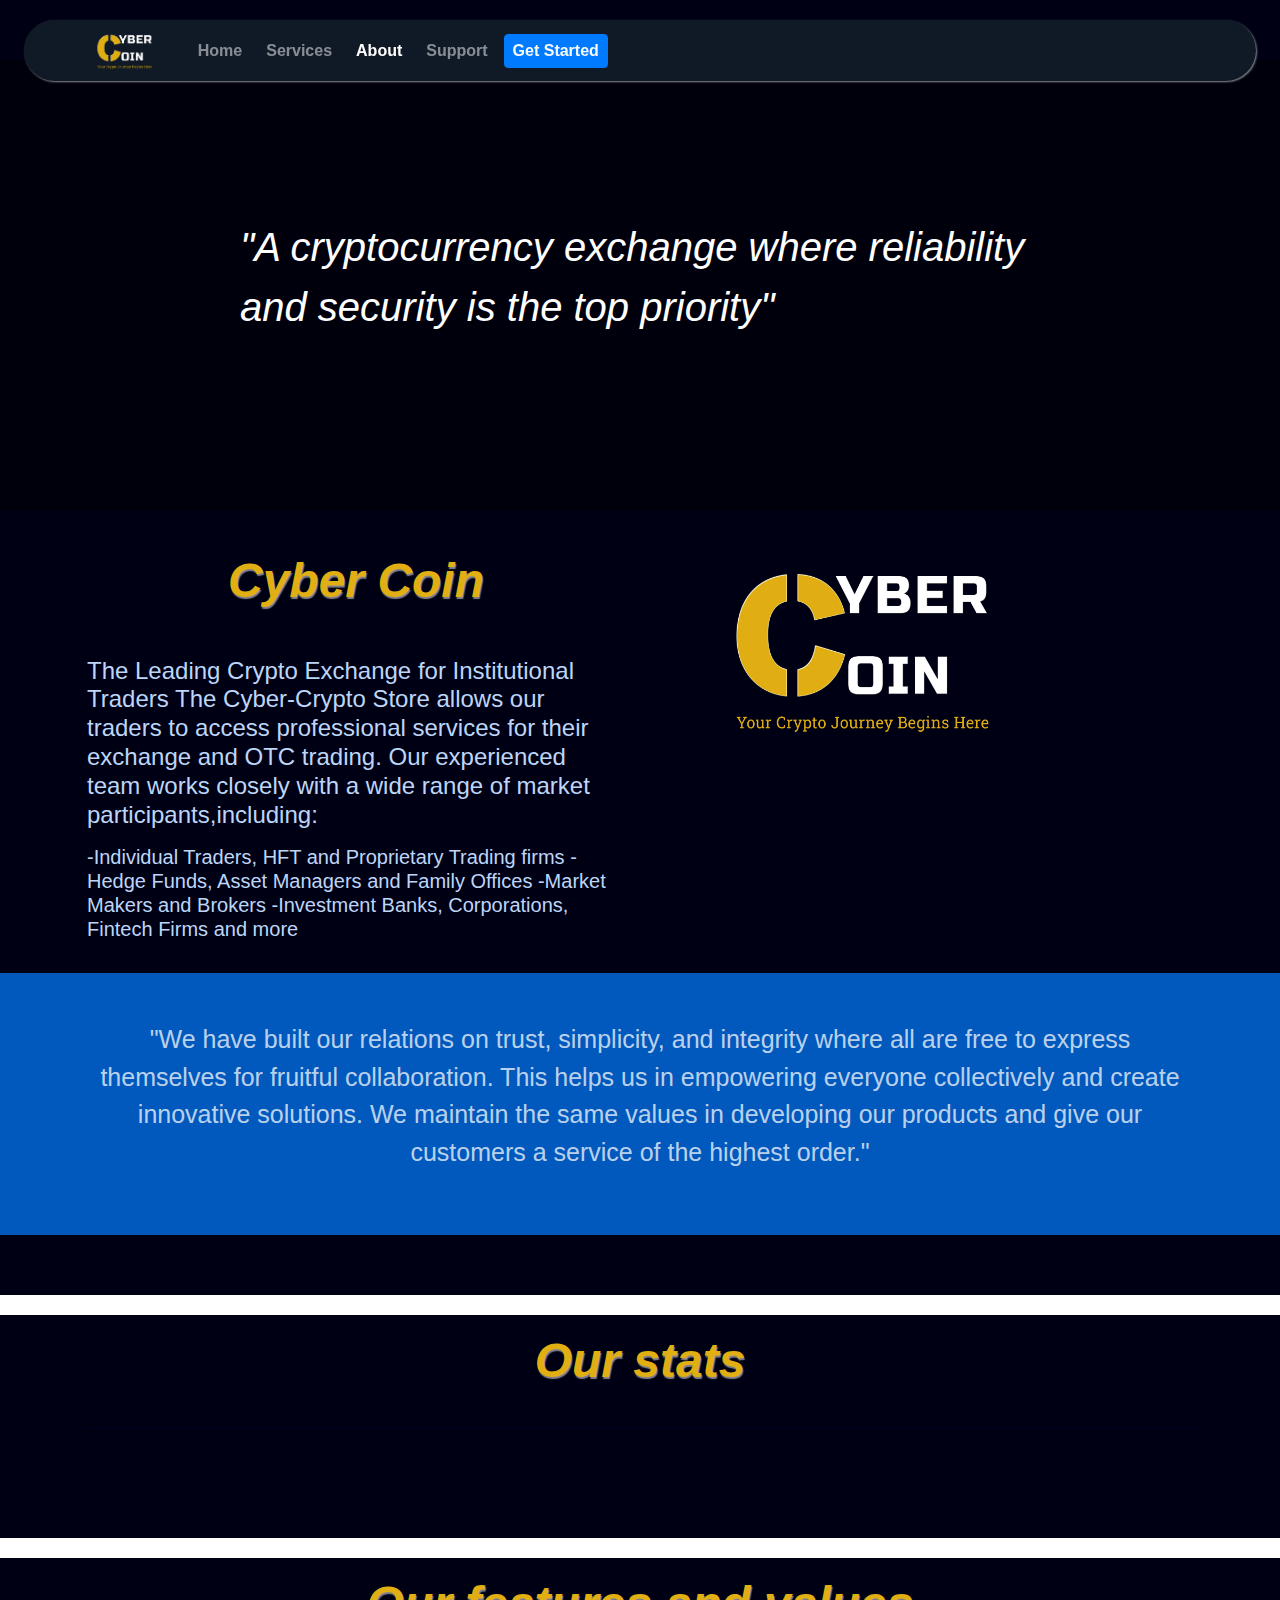
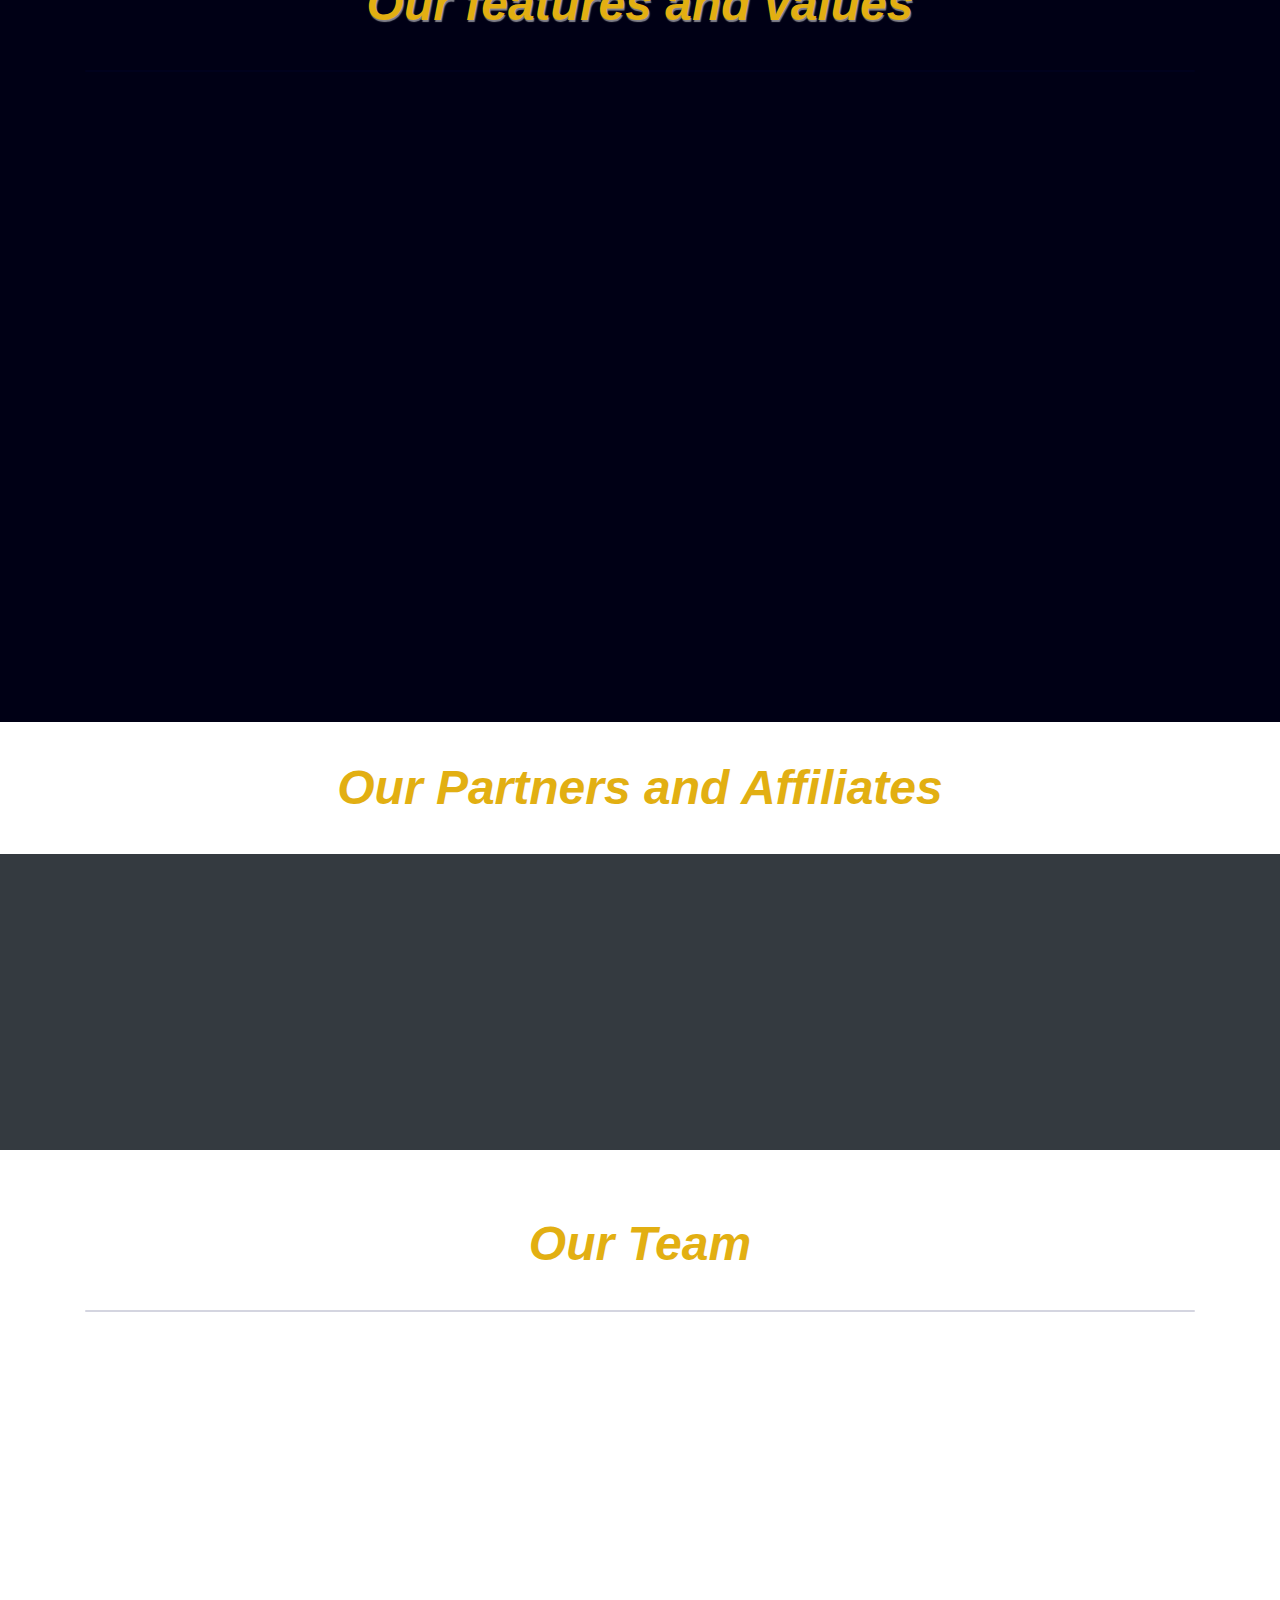
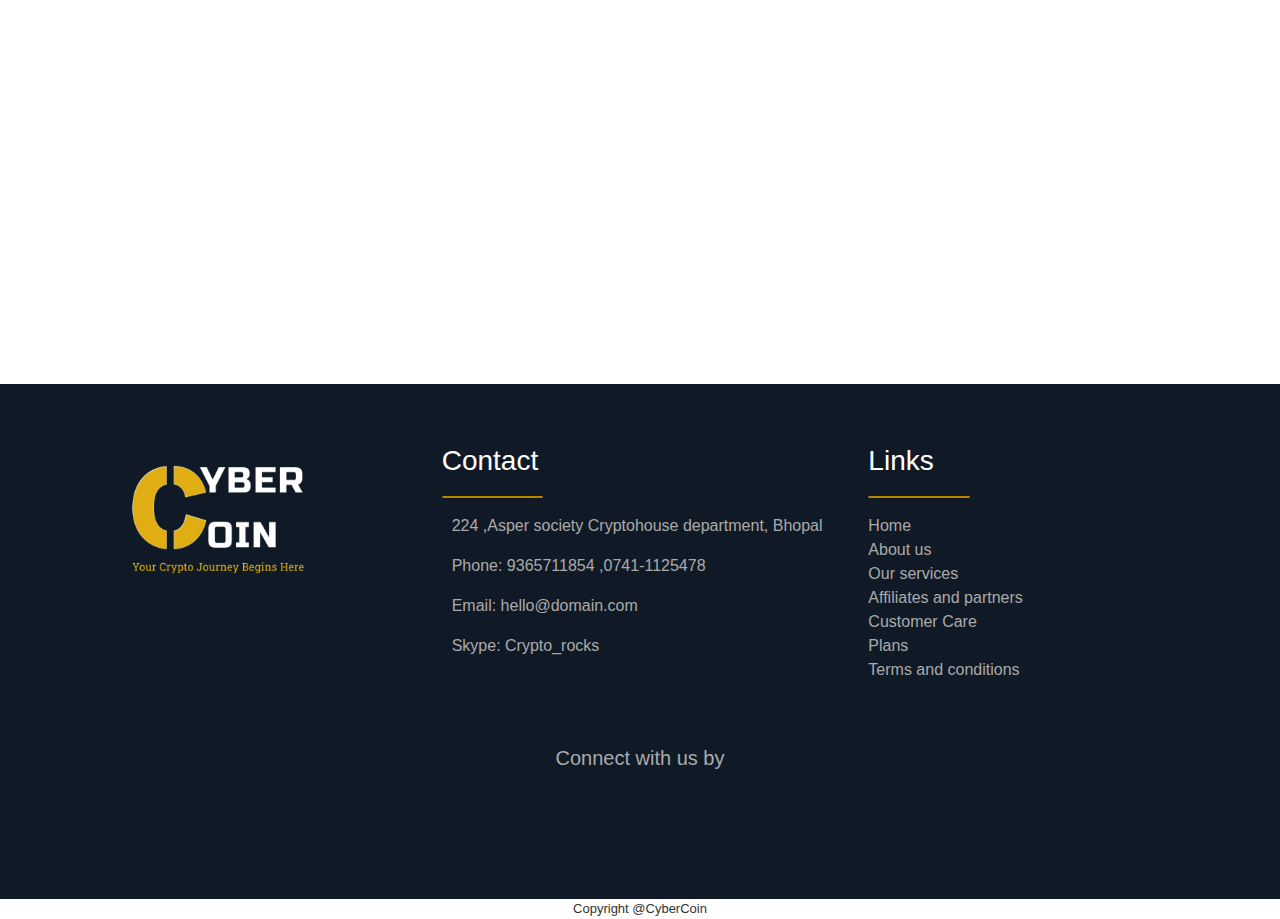
==== about.html @ 9f2b74e9 "commit" ====
<!DOCTYPE html>
<html lang="en">

<head>
  <!-- Required meta tags -->
  <meta charset="utf-8">
  <meta name="viewport" content="width=device-width, initial-scale=1">
  <meta content="" name="description">
  <meta content="" name="keywords">

  <title>Cyber Crypto Store</title>

  <!-- Bootstrap CSS -->
  <link href="https://cdn.jsdelivr.net/npm/bootstrap@5.1.0/dist/css/bootstrap.min.css" rel="stylesheet"
    integrity="sha384-KyZXEAg3QhqLMpG8r+8fhAXLRk2vvoC2f3B09zVXn8CA5QIVfZOJ3BCsw2P0p/We" crossorigin="anonymous">
  <link rel="stylesheet" href="https://maxcdn.bootstrapcdn.com/bootstrap/4.5.2/css/bootstrap.min.css">

  <!-- Bootstrap Icons -->
  <link rel="stylesheet" href="https://cdn.jsdelivr.net/npm/bootstrap-icons@1.5.0/font/bootstrap-icons.css">

  <!-- Fontawesome -->
  <link rel="stylesheet" href="https://cdnjs.cloudflare.com/ajax/libs/font-awesome/5.15.1/css/all.min.css"
    integrity="sha512-+4zCK9k+qNFUR5X+cKL9EIR+ZOhtIloNl9GIKS57V1MyNsYpYcUrUeQc9vNfzsWfV28IaLL3i96P9sdNyeRssA=="
    crossorigin="anonymous" />

  <!-- Favicons -->
  <link href="assets/img/favicon final.png" rel="icon">
  <link href="assets/img/apple-touch-icon final.png" rel="apple-touch-icon">

  <!-- Google Fonts -->

  <!-- Vendor CSS Files -->
  <link href="assets/vendor/aos/aos.css" rel="stylesheet">

  <!-- Custom Style Sheet -->
  <link rel="stylesheet" href="assets/css/About.css">

  <!-- footer style -->
  <link rel="stylesheet" href="assets/css/footer.css" />

  <link rel="stylesheet" href="https://cdnjs.cloudflare.com/ajax/libs/OwlCarousel2/2.3.4/assets/owl.carousel.min.css"
    integrity="sha512-tS3S5qG0BlhnQROyJXvNjeEM4UpMXHrQfTGmbQ1gKmelCxlSEBUaxhRBj/EFTzpbP4RVSrpEikbmdJobCvhE3g=="
    crossorigin="anonymous" referrerpolicy="no-referrer" />
  <link rel="stylesheet"
    href="https://cdnjs.cloudflare.com/ajax/libs/OwlCarousel2/2.3.4/assets/owl.theme.default.min.css"
    integrity="sha512-sMXtMNL1zRzolHYKEujM2AqCLUR9F2C4/05cdbxjjLSRvMQIciEPCQZo++nk7go3BtSuK9kfa/s+a4f4i5pLkw=="
    crossorigin="anonymous" referrerpolicy="no-referrer" />

  <!-- <link href="https://unpkg.com/aos@2.3.1/dist/aos.css" rel="stylesheet"> -->

  <script src="https://ajax.googleapis.com/ajax/libs/jquery/3.5.1/jquery.min.js"></script>
  <script src="https://cdnjs.cloudflare.com/ajax/libs/popper.js/1.16.0/umd/popper.min.js"></script>
  <script src="https://maxcdn.bootstrapcdn.com/bootstrap/4.5.2/js/bootstrap.min.js"></script>
  <title>About</title>
</head>

<body>

  <!-- ======= Header ======= -->
  <header id="header" class="header fixed-top px-4">
    <!-- <div class="container-fluid container-md align-items-center justify-content-between"> -->
    <nav class="navbar navbar-expand-lg px-5 navbar-dark">
      <a class="navbar-brand flex p-2" href="#"><img src="assets/img/logo/logo white2.png" height="45px" /></a>
      <button class="navbar-toggler border-0" type="button" data-bs-toggle="collapse"
        data-bs-target="#navbarSupportedContent" aria-controls="navbarSupportedContent" aria-expanded="false"
        aria-label="Toggle navigation">
        <span class="navbar-toggler-icon"></span>
      </button>
      <div class="collapse navbar-collapse" id="navbarSupportedContent">
        <ul class="navbar-nav ms-auto mb-3 mb-lg-0">
          <li class="nav-item">
            <a class="nav-link" href="index.html">Home</a>
          </li>
          <li class="nav-item">
            <a class="nav-link" href="Services.html">Services</a>
          </li>
          <li class="nav-item">
            <a class="nav-link active" aria-current="page" href="about.html">About</a>
          </li>
          <li class="nav-item">
            <a class="nav-link" href="Support.html">Support</a>
          </li>
          <li class="nav-item">
            <a class="nav-link btn btn-primary px-2 py-1 text-light" href="Reg.html">Get Started</a>
          </li>
          <!-- <li class="nav-item dropdown">
                        <a class="nav-link dropdown-toggle" href="#" id="navbarDropdown" role="button"
                            data-bs-toggle="dropdown" aria-expanded="false">
                            Dropdown
                        </a>
                        <ul class="dropdown-menu" aria-labelledby="navbarDropdown">
                            <li><a class="dropdown-item" href="#">Action</a></li>
                            <li><a class="dropdown-item" href="#">Another action</a></li>
                            <li>
                                <hr class="dropdown-divider">
                            </li>
                            <li><a class="dropdown-item" href="#">Something else here</a></li>
                        </ul>
                    </li>
                    <li class="nav-item">
                        <a class="nav-link disabled" href="#" tabindex="-1" aria-disabled="true">Disabled</a>
                    </li> -->
        </ul>
      </div>
    </nav><!-- .navbar -->
    </div>
  </header>
  <!-- End Header -->

  <!-- Company description -->
  <section class="des">

    <div class="hero">
      <div class="texthero">
        <p><i>"A cryptocurrency exchange where reliability and security is the top priority"</i></p>
      </div>
    </div>

    <div class="container py-3 px-3">
      <div class="row">
        <div class="col-md-6 col-12 py-2 pl-3 align-items-center">
          <h1 class="text-center heading mt-2">Cyber Coin</h1>
          <hr>
          <div class="descrip1">
            <p class="h4 font-weight-normal mb-3">
              The Leading Crypto Exchange for Institutional Traders
              The Cyber-Crypto Store allows our traders to access professional services for their exchange and
              OTC trading. Our experienced team works closely with a wide range of market
              participants,including:
            </p>
            <p class="h5 font-weight-normal">-Individual Traders, HFT and Proprietary Trading firms
              -Hedge Funds, Asset Managers and Family Offices
              -Market Makers and Brokers
              -Investment Banks, Corporations, Fintech Firms and more
            </p>
          </div>
        </div>
        <div class="col-md-6 col-12 pt-3">
          <div class="img1 my-auto">
            <img src="assets/img/logo/logo white2.png" alt="">
          </div>
        </div>
      </div>
    </div>
    <div class="descript2 text-center py-5 px-5">
      <div class="container">
        <p>"We have built our relations on trust, simplicity, and integrity where all are free to express themselves for
          fruitful collaboration. This helps us in empowering everyone collectively and create innovative solutions. We
          maintain the same values in developing our products and give our customers a service of the highest order."
        </p>
      </div>
    </div>
  </section>

  <!-- Stats -->
  <div class="stats">
    <div class="container">
      <div class="heading">
        Our stats
      </div>
      <hr class="line">
      <div class="row" data-aos="fade-up">
        <div class="col-md-4 col-12 mb-4">
          <div class="stat text-center">
            <i class="fas fa-users my-3"></i>
            <h4>Our Users</h4>
            <h5>9,34,997</h5>
          </div>
        </div>

        <div class="col-md-4 col-12 mb-4">
          <div class="stat text-center">
            <i class="fas fa-coins my-3"></i>
            <h4>Average volume traded per day</h4>
            <h5>52.5 Billion dollars</h5>
          </div>
        </div>

        <div class="col-md-4 col-12 mb-4">
          <div class="stat text-center">
            <i class="fas fa-money-check-alt my-3"></i>
            <h4>Traded Assets</h4>
            <h5>79.4 Billion Dollors</h5>
          </div>
        </div>
      </div>
    </div>
  </div>

  <!-- featurs and qualities -->
  <div class="features">
    <div class="container">
      <div class="heading">Our features and values</div>
      <hr class="line">
      <div class="row">
        <div class="col-lg-6 col-12 px-2">
          <div class="card first py-3 my-5 mx-4" data-aos="fade-right">
            <div class="card-body">
              <h5 class="card-text">Customer care with 24/7 routine</h5>
              <p class="card-text">A full panel of experts to connect us with you anytime
                anywhere. Call our Customer service and solve your queries.
              </p>
              <div class="ser-icon">
                <img src="./assets/img/target.png" alt="">
              </div>
            </div>
          </div>

          <div class="card sec py-3 my-3 mx-4" data-aos="fade-right">
            <div class="card-body">
              <h5 class="card-text">Very simple and highly efficient interface</h5>
              <p class="card-text">A proper user interface to let you easily
                go through our services and get maximum benefits.
              </p>
              <div class="ser-icon">
                <img src="./assets/img/programmer.png" alt="">
              </div>
            </div>
          </div>



        </div>
        <div class="col-lg-6 col-12 px-2">
          <div class="card third py-3 my-5 mx-4" data-aos="fade-left">
            <div class="card-body">
              <h5 class="card-text">Customizable portfolio</h5>
              <p class="card-text">Create your own portfolio and customize the way you want.
                Always keep your priorities straight.
              </p>
              <div class="ser-icon">
                <img src="./assets/img/portfolio.png" alt="">
              </div>
            </div>


          </div>
          <div class="card fourth py-3 my-5 mx-4" data-aos="fade-left">
            <div class="card-body">
              <h5 class="card-text">High security</h5>
              <p class="card-text">We provide better security to let you do all your transactions
                without any worries.
              </p>
              <div class="ser-icon">
                <img src="./assets/img/security.png" alt="">
              </div>
            </div>
          </div>

        </div>
      </div>
    </div>
  </div>

  <!-- partnered companies and Affiliates -->

  <!-- <div class="aff1">
    <div class="heading">
      <div class="container">
        Our Partners and Affiliates
      </div>
    </div>
    <div class="partner text-center bg-dark py-5 mb-5">
      <div class="container">
        <marquee width="100%" direction="right" scrollamount="12">
          <div class="row">
            <div class="col-md-4 col-12">
              <img src="assets/img/companylogo/bitmex_logo.svg" alt=""><br>
              <img src="assets/img/companylogo/okex-logo.svg" alt="">
            </div>
            <div class="col-md-4 col-12">
              <img src="assets/img/companylogo/coinbase-logo.svg" alt=""><br>
              <img src="assets/img/companylogo/Binance_Logo.svg" alt="">
            </div>
            <div class="col-md-4 col-12">
              <img src="assets/img/companylogo/Bain-capital-logo.svg" alt=""><br>
              <img src="assets/img/companylogo/Asset-15-1.svg" alt="">
            </div>
  
          </div>
        </marquee>
      </div>
    </div>
  </div> -->


  <div class="aff2">
    <div class="heading">
      <div class="container">
        Our Partners and Affiliates
      </div>
    </div>
    <div class="partner text-center bg-dark py-5 mb-5">
      <div class="container">
        <div class="row">
          <div class="col-md-4 col-12" data-aos="fade-right">
            <img src="assets/img/companylogo/bitmex_logo.svg" alt=""><br>
            <img src="assets/img/companylogo/okex-logo.svg" alt="">
          </div>
          <div class="col-md-4 col-12" data-aos="fade-up">
            <img src="assets/img/companylogo/coinbase-logo.svg" alt=""><br>
            <img src="assets/img/companylogo/Binance_Logo.svg" alt="">
          </div>
          <div class="col-md-4 col-12" data-aos="fade-down">
            <img src="assets/img/companylogo/Bain-capital-logo.svg" alt=""><br>
            <img src="assets/img/companylogo/Asset-15-1.svg" alt="">
          </div>

        </div>
      </div>
    </div>
  </div>


  <!-- company executives and our team -->
  <div class="team">
    <div class="container">
      <div class="heading">Our Team</div>
      <hr class="line">
      <div class="flex my-3">
        <div class="team-mem my-3 mx-4 " data-aos="fade-right">
          <div class="img-div">
            <img class="card-img-top" src="./assets/img/team/saurabh.jpg" alt="Card image cap">
          </div>
          <div class="about-mem text-center mt-3">
            <h5>Saurabh Sikarwar</h5>
            <p>Web Developer</p>
          </div>
        </div>
        <div class="team-mem my-3 mx-4 " data-aos="fade-right">
          <div class="img-div">
            <img class="card-img-top" src="./assets/img/team/Jay.jpg" alt="Card image cap">
          </div>
          <div class="about-mem text-center mt-3">
            <h5>Jay Sanduke</h5>
            <p>Web Developer</p>
          </div>
        </div>
        <div class="team-mem my-3 mx-4 " data-aos="fade-right">
          <div class="img-div">
            <img class="card-img-top" src="./assets/img/team/sanskriti.jpg" alt="Card image cap">
          </div>
          <div class="about-mem text-center mt-3">
            <h5>Sanskriti Gupta</h5>
            <p>Web Developer</p>
          </div>
        </div>
        <div class="team-mem my-3 mx-4 " data-aos="fade-right">
          <div class="img-div">
            <img class="card-img-top" src="./assets/img/team/Harsh.jpg" alt="Card image cap">
          </div>
          <div class="about-mem text-center mt-3">
            <h5>Harsh Gupta</h5>
            <p>Web Developer</p>
          </div>
        </div>
        <div class="team-mem my-3 mx-4 " data-aos="fade-right">
          <div class="img-div">
            <img class="card-img-top" src="./assets/img/team/piyush.jpg" alt="Card image cap">
          </div>
          <div class="about-mem text-center mt-3">
            <h5>Piyush Tiwari</h5>
            <p>Web Developer</p>
          </div>
        </div>
        <div class="team-mem my-3 mx-4 " data-aos="fade-right">
          <div class="img-div">
            <img class="card-img-top" src="./assets/img/team/Abhi.jpg" alt="Card image cap">
          </div>
          <div class="about-mem text-center mt-3">
            <h5>Abhishek</h5>
            <p>Graphic Developer</p>
          </div>
        </div>
        <div class="team-mem my-3 mx-4 " data-aos="fade-right">
          <div class="img-div">
            <img class="card-img-top" src="./assets/img/team/shreyas.jpg" alt="Card image cap">
          </div>
          <div class="about-mem text-center mt-3">
            <h5>Shreyash Rawat</h5>
            <p>Graphic Developer</p>
          </div>
        </div>
        <div class="team-mem my-3 mx-4 " data-aos="fade-right">
          <div class="img-div">
            <img class="card-img-top" src="./assets/img/team/adhish.jpg" alt="Card image cap">
          </div>
          <div class="about-mem text-center mt-3">
            <h5>Adhish Raj</h5>
            <p>Graphic Developer</p>
          </div>
        </div>

      </div>
    </div>
  </div>
  </div>




  <!-- Footer -->
  <footer>
    <div class="footer-top">
      <div class="container-fluid">
        <div class="row ">
          <div class="col-md-4 col-8 text-center mx-auto logodiv">
            <img class="logo-footer" src="assets/img/logo/logo white2.png">
          </div>
          <div class="col-md-4 col-8 footer-contact">
            <h3>Contact</h3>
            <hr class="line">
            <p><i class="fas fa-map-marker-alt"></i><br class="break"> 224 ,Asper society Cryptohouse
              department, Bhopal </p>
            <p><i class="fas fa-phone"></i><br class="break"> Phone: 9365711854 ,0741-1125478</p>
            <p><i class="fas fa-envelope"></i><br class="break"> Email: <a
                href="CryptoCoin@domain.com">hello@domain.com</a>
            </p>
            <p><i class="fab fa-skype"></i><br class="break"> Skype: Crypto_rocks</p>
          </div>

          <div class="col-md-4 col-8 footer-links">
            <h3>Links</h3>
            <hr class="line">
            <ul>
              <li><a href="index.html">Home</a></li>
              <li><a href="about.html">About us</a></li>
              <li><a href="Services.html">Our services</a></li>
              <li><a href="#">Affiliates and partners</a></li>
              <li><a href="Support.html">Customer Care</a></li>
              <li><a href="Reg.html">Plans</a></li>

              <li><a href="#">Terms and conditions</a></li>
          </div>
        </div>
      </div>


      <!-- <div class="col-md-4 footer-links">
                    <div class="row">
                        <div class="col">
                            <h3>Links</h3>
                        </div>
                    </div>
                    <div class="row">
                        <div class="col-md-6">
                            <ul>
                                <li><a href="#">Home</a></li>
                                <li><a href="#">About us</a></li>
                                <li><a href="#">Our services</a></li>
                                <li><a href="#">Customer Care</a></li>
                            </ul>
                            <p></p>
                            <p></p>
                            <p></p>
                            <p></p> 
                        </div>
                        <div class="col-md-6">
                            <ul>
                                <li><a href="#">Plans</a></li>
                                <li><a href="#">Affiliates and partners</a></li>
                                <li><a href="#">Terms and conditions</a></li>
                                
                        </div>
                    </div> 
                </div> 

            </div> -->

      <div class="contactby text-center mt-5">
        <h5>Connect with us by </h5>
        <div class="footer-social mt-4">
          <a href="#"><i class="fab fa-facebook-f"></i></a>
          <a href="#"><i class="fab fa-twitter"></i></a>
          <a href="#"><i class="fab fa-google-plus-g"></i></a>
          <a href="#"><i class="fab fa-instagram"></i></a>
          <a href="#"><i class="fab fa-pinterest"></i></a>
        </div>
      </div>
    </div>
    <div class="footer-bottom">
      <div class="text-center copyright">
        <h6>Copyright @CyberCoin</h6>
      </div>
    </div>
    </div>
  </footer><!-- End Footer -->

</body>

</html>
<!-- end of footer  -->

<!-- <a href="#" class="back-to-top d-flex align-items-center justify-content-center"><i
            class="bi bi-arrow-up-short"></i></a> -->

<!-- Optional JavaScript; choose one of the two! -->

<!-- Option 1: Bootstrap Bundle with Popper -->
<script src="https://cdn.jsdelivr.net/npm/bootstrap@5.1.0/dist/js/bootstrap.bundle.min.js"
  integrity="sha384-U1DAWAznBHeqEIlVSCgzq+c9gqGAJn5c/t99JyeKa9xxaYpSvHU5awsuZVVFIhvj" crossorigin="anonymous"></script>

<!-- Option 2: Separate Popper and Bootstrap JS -->
<!--
    <script src="https://cdn.jsdelivr.net/npm/@popperjs/core@2.9.3/dist/umd/popper.min.js" integrity="sha384-eMNCOe7tC1doHpGoWe/6oMVemdAVTMs2xqW4mwXrXsW0L84Iytr2wi5v2QjrP/xp" crossorigin="anonymous"></script>
    <script src="https://cdn.jsdelivr.net/npm/bootstrap@5.1.0/dist/js/bootstrap.min.js" integrity="sha384-cn7l7gDp0eyniUwwAZgrzD06kc/tftFf19TOAs2zVinnD/C7E91j9yyk5//jjpt/" crossorigin="anonymous"></script>
    -->

<a href="#" class="back-to-top d-flex align-items-center justify-content-center"><i
    class="bi bi-arrow-up-short"></i></a>

<!-- Vendor JS Files -->
<script src="assets/vendor/aos/aos.js"></script>

<!-- Template Main JS File -->
<script src="assets/js/main.js"></script>

<script>
  AOS.init();
</script>
</body>

</html>
---- assets/css/About.css ----
*{
    box-sizing: border-box;
    padding: 0;
    margin: 0;
}
.heading{
    font-size: 3rem;
    color: #e2af12;
    text-shadow:  1px 2px 1px rgba(255, 255, 255, 0.51);
    font-weight: 700;
    padding: 10px 0;
    text-align: center;
    margin: 20px 0;
    font-style: italic;
}
.flex{
    display: flex;
}
hr.line{
    border-top: solid 2px rgba(0, 7, 70, 0.168);
    border-radius: 2px;
}

.des {background-color: #000015;}

.descrip1 {
  color: #bdd6f7;
}

/*--------------------------------------------------------------
# General
--------------------------------------------------------------*/
:root {
    scroll-behavior: smooth;
  }
  
  body {
    font-family: "Open Sans", sans-serif;
    color: #444444;
  }
  
  a {
    color: #4154f1;
    text-decoration: none;
  }
  
  a:hover {
    color: #717ff5;
    text-decoration: none;
  }
  
  h1, h2, h3, h4, h5, h6 {
    font-family: "Nunito", sans-serif;
  }
  
  /*--------------------------------------------------------------
  # Sections
  --------------------------------------------------------------*/
  section {
    padding: 60px 0;
    overflow: hidden;
  }
  
  .section-header {
    text-align: center;
    padding-bottom: 40px;
    font-size: 14px;
    font-weight: 700;
    color: #e2af12;
    text-transform: uppercase;
  }
  
  .section-header h2 {
    font-size: 13px;
    letter-spacing: 1px;
    font-weight: 700;
    margin: 0;
    color: #e2af12;
    text-transform: uppercase;
  }
  
  .section-header p {
    margin: 10px 0 0 0;
    padding: 0;
    font-size: 38px;
    line-height: 42px;
    font-weight: 700;
    color: #012970;
  }
  
  @media (max-width: 768px) {
    .section-header p {
      font-size: 28px;
      line-height: 32px;
    }
  }
  
  /*--------------------------------------------------------------
  # Back to top button
  --------------------------------------------------------------*/
  .back-to-top {
      position: fixed;
      visibility: hidden;
      opacity: 0;
      right: 15px;
      bottom: 15px;
      z-index: 99999;
      background: #e2af12;
      width: 40px;
      height: 40px;
      border-radius: 4px;
      transition: all 0.4s;
    }
    
    .back-to-top i {
      font-size: 24px;
      color: #fff;
      line-height: 0;
    }
    
    .back-to-top:hover {
      background: #0f1025;
      color: #fff;
      box-shadow: 1px 1px 2px rgba(255, 255, 255, 0.74) ;
    }
    
    .back-to-top.active {
      visibility: visible;
      opacity: 1;
    }
    
    /*--------------------------------------------------------------
    # Disable aos animation delay on mobile devices
    --------------------------------------------------------------*/
    @media screen and (max-width: 768px) {
      [data-aos-delay] {
        transition-delay: 0 !important;
      }
    }
    
    /*--------------------------------------------------------------
    # Header
    --------------------------------------------------------------*/
    .header {
      transition: all 0.5s;
      z-index: 997;
      padding: 20px 0;
    }
    
    .header.header-scrolled {
      padding: 15px 0;
      /* box-shadow: 0px 2px 20px rgba(1, 41, 112, 0.1); */
    }
    
    .header .logo {
      line-height: 0;
    }
    
    .header .logo img {
      max-height: 40px;
      margin-right: 6px;
    }
    
    .header .logo span {
      font-size: 30px;
      font-weight: 700;
      letter-spacing: 1px;
      color: #012970;
      font-family: "Nunito", sans-serif;
      margin-top: 3px;
    }
    
    /* --------------------------------------------------------------
    # Navigation Menu
    --------------------------------------------------------------*/
    /**
    * Desktop Navigation 
    */
    .navbar {
      border-radius: 40px;
      box-shadow: 1px 1px 2px rgba(255, 255, 255, 0.534) ;
    }
    .navbar {
      padding: 0;
      background-color: rgb(16, 26, 39);
    }
    
    .navbar ul {
      margin: 0 0 0 0;
      padding: 0;
      display: flex;
      list-style: none;
      align-items: center;
    }
  
    .navbar ul li {
      margin: 0 8px 0 0;
      padding: 0;
    }
    
    .navbar li {
      position: relative;
    }
    
    .navbar a, .navbar a:focus {
      display: flex;
      align-items: center;
      justify-content: space-between;
      padding: 10px 0 10px 30px;
      font-family: "Nunito", sans-serif;
      font-size: 16px;
      font-weight: 700;
      color: #013289;
      white-space: nowrap;
      transition: 0.3s;
    }
    
    .navbar a i, .navbar a:focus i {
      font-size: 12px;
      line-height: 0;
      margin-left: 5px;
    }
    
    .navbar a:hover, .navbar .active, .navbar .active:focus, .navbar li:hover > a {
      color: #4154f1;
    }
    
    .navbar .getstarted {
      background: #4154f1;
      padding: 8px 20px;
      border-radius: 4px;
      color: #fff;
    }
    
    .navbar .getstarted:hover {
      color: #fff;
      background: #5969f3;
    }
    
    .navbar .dropdown ul {
      display: block;
      position: absolute;
      left: 14px;
      top: calc(100% + 30px);
      margin: 0;
      padding: 10px 0;
      z-index: 99;
      opacity: 0;
      visibility: hidden;
      background: #fff;
      box-shadow: 0px 0px 30px rgba(127, 137, 161, 0.25);
      transition: 0.3s;
      border-radius: 4px;
    }
    
    .navbar .dropdown ul li {
      min-width: 200px;
    }
    
    .navbar .dropdown ul a {
      padding: 10px 20px;
      font-size: 15px;
      text-transform: none;
      font-weight: 600;
    }
    
    .navbar .dropdown ul a i {
      font-size: 12px;
    }
    
    .navbar .dropdown ul a:hover, .navbar .dropdown ul .active:hover, .navbar .dropdown ul li:hover > a {
      color: #4154f1;
    }
    
    .navbar .dropdown:hover > ul {
      opacity: 1;
      top: 100%;
      visibility: visible;
    }
    
    .navbar .dropdown .dropdown ul {
      top: 0;
      left: calc(100% - 30px);
      visibility: hidden;
    }
    
    .navbar .dropdown .dropdown:hover > ul {
      opacity: 1;
      top: 0;
      left: 100%;
      visibility: visible;
    }
    
    @media (max-width: 1366px) {
      .navbar .dropdown .dropdown ul {
        left: -90%;
      }
      .navbar .dropdown .dropdown:hover > ul {
        left: -100%;
      }
    }
    
    /**
    * Mobile Navigation 
    */
    .mobile-nav-toggle {
      color: #012970;
      font-size: 28px;
      cursor: pointer;
      display: none;
      line-height: 0;
      transition: 0.5s;
    }
    
    .mobile-nav-toggle.bi-x {
      color: #fff;
    }
    
    @media (max-width: 991px) {
      .mobile-nav-toggle {
        display: block;
      }
      /* .navbar ul {
        display: block;
      } */
    }
    
    .navbar-mobile {
      position: fixed;
      overflow: hidden;
      top: 0;
      right: 0;
      left: 0;
      bottom: 0;
      background: rgba(1, 22, 61, 0.9);
      transition: 0.3s;
    }
    
    .navbar-mobile .mobile-nav-toggle {
      position: absolute;
      top: 15px;
      right: 15px;
    }
    
    .navbar-mobile ul {
      display: block;
      position: absolute;
      top: 55px;
      right: 15px;
      bottom: 15px;
      left: 15px;
      padding: 10px 0;
      border-radius: 10px;
      background-color: #fff;
      overflow-y: auto;
      transition: 0.3s;
    }
    
    .navbar-mobile a {
      padding: 10px 20px;
      font-size: 15px;
      color: #012970;
    }
    
    .navbar-mobile a:hover, .navbar-mobile .active, .navbar-mobile li:hover > a {
      color: #4154f1;
    }
    
    .navbar-mobile .getstarted {
      margin: 15px;
    }
    
    .navbar-mobile .dropdown ul {
      position: static;
      display: none;
      margin: 10px 20px;
      padding: 10px 0;
      z-index: 99;
      opacity: 1;
      visibility: visible;
      background: #fff;
      box-shadow: 0px 0px 30px rgba(127, 137, 161, 0.25);
    }
    
    .navbar-mobile .dropdown ul li {
      min-width: 200px;
    }
    
    .navbar-mobile .dropdown ul a {
      padding: 10px 20px;
    }
    
    .navbar-mobile .dropdown ul a i {
      font-size: 12px;
    }
    
    .navbar-mobile .dropdown ul a:hover, .navbar-mobile .dropdown ul .active:hover, .navbar-mobile .dropdown ul li:hover > a {
      color: #4154f1;
    }
    
    .navbar-mobile .dropdown > .dropdown-active {
      display: block;
    }

/* =================company-description===== */
 
.hero{
    width: 100%;
    height: 50vh;
    background:linear-gradient(rgba(0, 0, 0, 0.438), rgba(0, 0, 0, 0.411)), url(../img/golden-bitcoin-mail-hands.jpg);
    background-repeat: no-repeat;
    background-position: center;
    background-size: cover;
    color: white;
    display: flex;
    justify-content: center;
}
.texthero{
    margin: 0 20px;
    width: 100%;
    height: 100%;
    max-width: 800px;
    font-size: 40px;
    display: flex;
    justify-content: center;
    align-items: center;
}

.img1{
    max-width: 400px;
}
.img1 img{
    width: 100%;
}
.descript2{
    background: rgb(2,89, 189);
    color: rgba(255, 255, 255, 0.747);
    font-size: 25px;
    width: 100%;
}


/* ========================stats====== */
.stats {
  background-color: #000015;
}
.stats i{
    font-size: 100px;
    color: whitesmoke ;
}
.stats h4 {
  color: #8b59ff;
}
.stats h5 {
  color: #6870df;
}

/* ================services and features==== */
.features {
  background-color: #000015;
}
.features .first{
    box-shadow: 0 0 10px 5px rgba(0, 0, 0, 0.301);
    border-bottom:solid 6px red ;
    border-radius: 8px;
}
.features .sec{
    box-shadow: 0 0 10px 5px rgba(0, 0, 0, 0.301);
    border-bottom:solid 6px rgb(0, 255, 255) ;
    border-radius: 8px;
}
.features .third{
    box-shadow: 0 0 10px 5px rgba(0, 0, 0, 0.301);
    border-bottom:solid 6px rgb(200, 255, 0) ;
    border-radius: 8px;
}
.features .fourth{
    box-shadow: 0 0 10px 5px rgba(0, 0, 0, 0.301);
    border-bottom:solid 6px rgb(47, 0, 255) ;
    border-radius: 8px;
}


.ser-icon{
    width: 70px;
    height: 70px;
    margin: 0 auto;
}
.ser-icon img{
    width: 100%;
    height: 100%;
}
.services i{  
  font-size: 30px;
  margin: 10px 0 0 20px;
  border-radius: 100%;
  padding: 20px;
}
.details{
    margin: 130px 0;
    padding: 0 140px;
}
.details .flex{
    align-items: center;
    justify-content: space-between;
    flex-wrap: wrap;
}
.details .contact:hover{
    background-color: rgba(97, 97, 97, 0.329);
}

/* ===============partners======== */
/* ================team========== */
.team .flex{
    justify-content:space-evenly;
    flex-wrap: wrap;
}

.team img{
    width: 100%;
}
.team .img-div {
    position: relative;
    font-size: 0;
    text-align: center;
    border-radius: 100%;
    margin: auto;
    overflow: hidden;
    width: 200px;
    height: 200px;
}

/* ============mediaqueries======== */
@media  screen and (max-width : 680px) {
    .texthero{
        font-size: 1.5rem;
    }
}
/* @media  screen and (max-width : 700px) {
    .one-text .text1 p{
        font-size: 1rem;
    }
    .descript1 p{
        margin: 40px;
    }
} */
---- assets/css/footer.css ----
/*--------------------------------------------------------------
# Footer
--------------------------------------------------------------*/

.footer-top { 
  padding: 60px 0;
  background: rgb(16, 26, 39); 
  text-align: left; color: #aaa; 
}
.footer-top h3 {
  padding-bottom: 10px; 
  color: #fff; 
}
.logodiv{
  max-width: 350px;
  padding: auto 0;
}
.logo-footer{
  width: 85%;
}
footer ul{
  list-style-type: none;
  padding: 0 !important;
}

.footer a{
  color: #aaa;
  border: 0;
}
.footer a:hover{
  color: #fff;
  text-decoration: none !important;
}
.footer-contact p { 
  word-wrap: break-word; 
}
.footer-contact i {
  padding-right: 10px; 
  font-size: 16px; 
  color: #666; 
}
.footer-links a,
.footer-contact a { 
  text-decoration: none;
  color: #aaa; 
  border: 0; 
}
footer .line{
  width: 25%;
  border: 1px rgb(182, 134, 2) solid;
  border-radius: 10px;
  margin-top: 0;
  opacity: 1 !important;
}
.footer-links a:hover, .footer-links a:focus,
.footer-contact a:hover, .footer-contact a:focus { 
  color: #fff; 
}
.footer-social {
  margin: 0 40px;
}
.footer-social a { 
  margin: 20px; 
  color: white;
  /* color: rgba(255, 255, 255, 0.589); */
  text-shadow: 2px 2px 10px #e2af12;
}
.footer-social a:hover { 
  color: #000015;
}
.footer-social i { 
  font-size: 30px; 
}
.footer-bottom {
  height: 20px;
  padding: 2px 0;
  background: rgb(255, 255, 255);
  color: #333;
}
.footer-bottom .copyright {
  /* display: none; */
  margin:  auto;
  padding: auto;
}
.footer-bottom .copyright h6 {
  font-size: small;
}
footer .break{
  display: none;
}

/* Media Queries for the layout */

@media screen and (max-width: 68em) {
section {
  font-size: 80%;
  }

}

@media screen and (max-width: 54em) {
.main .card-body{
      width: 97% !important;
  }

  .main{
      background-position:40%;
      background-repeat: no-repeat;
      background-size: cover;
  }

  footer .footer-top .footer-contact,
  footer .footer-top .footer-links{
      padding: 1rem 1.5rem !important;
      text-align: center;
      margin: auto;
  }
  footer .break{
      display: block;
  }
  footer .footer-top .logodiv{
      margin: 1rem auto;
  }
  footer .line{
      text-align: center !important;
      margin: auto auto 1rem auto;

  }
  footer i{
      padding: 0 !important;
  }
}
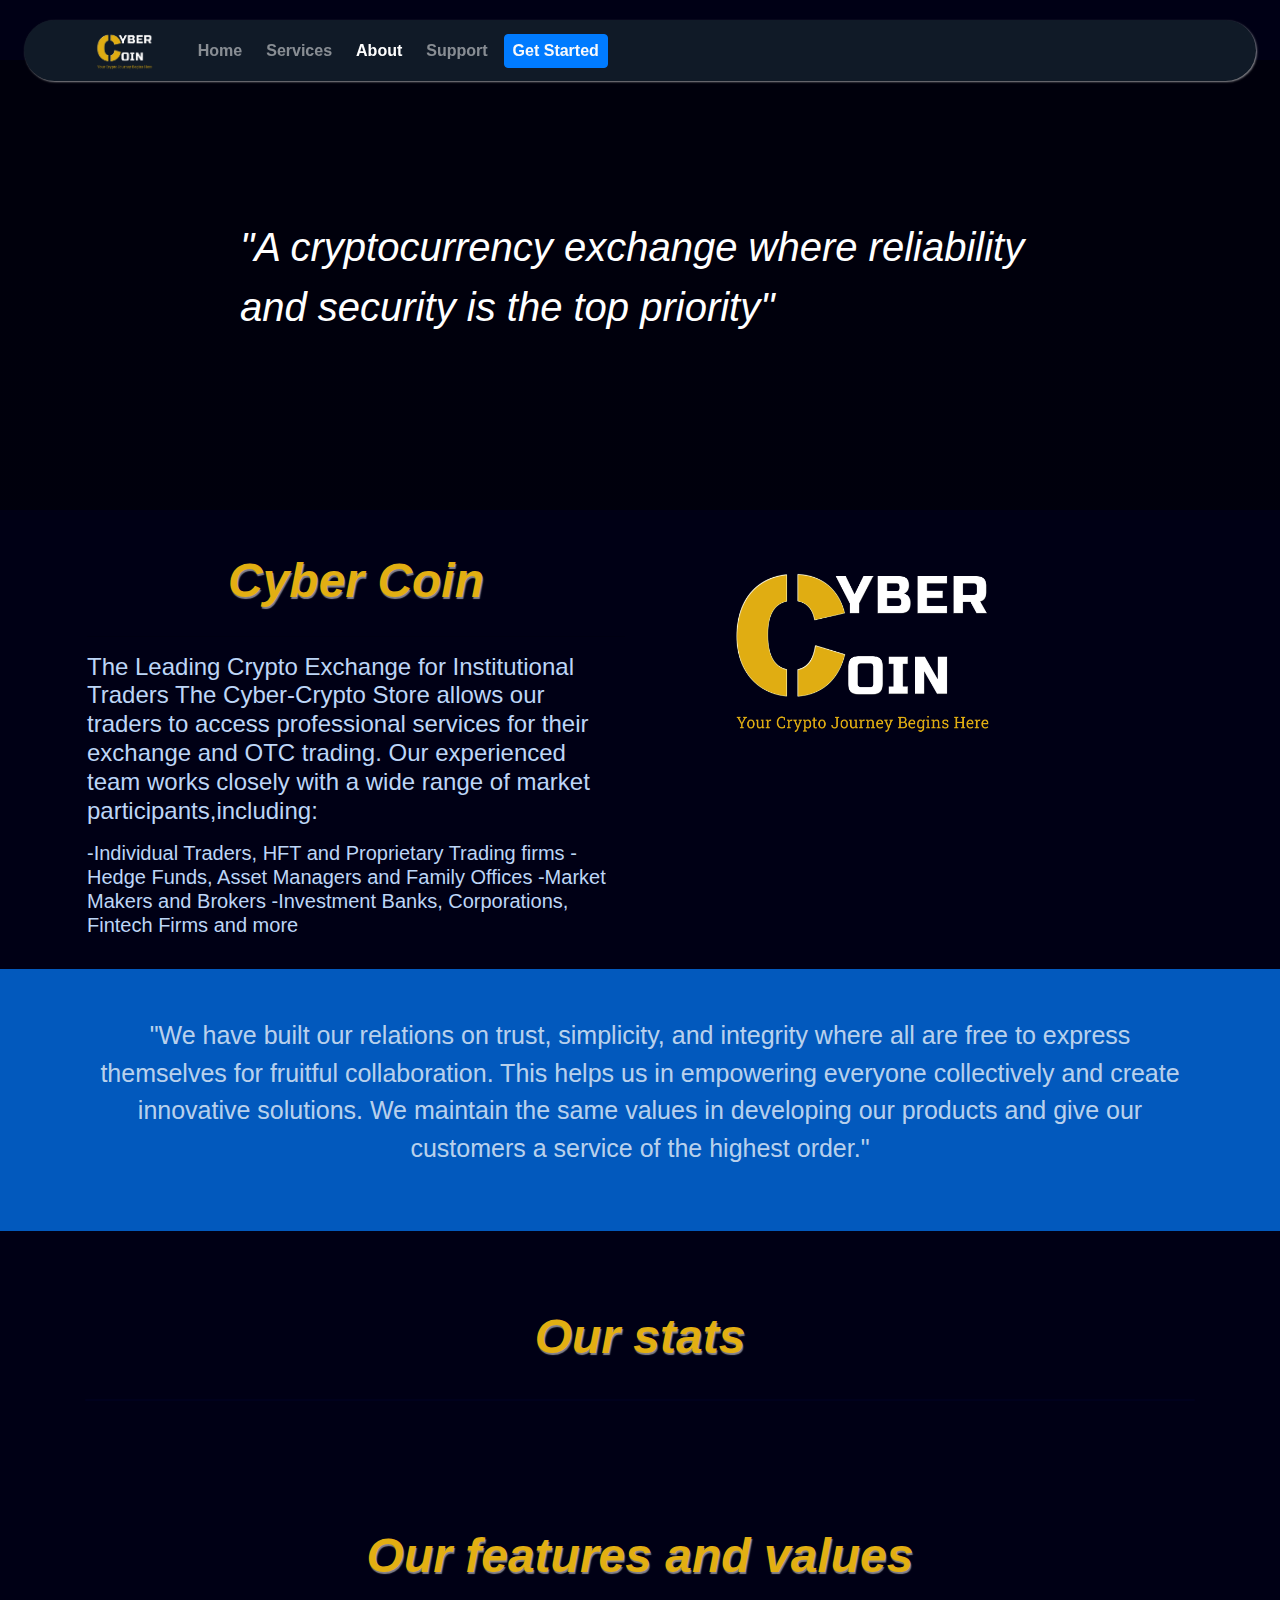
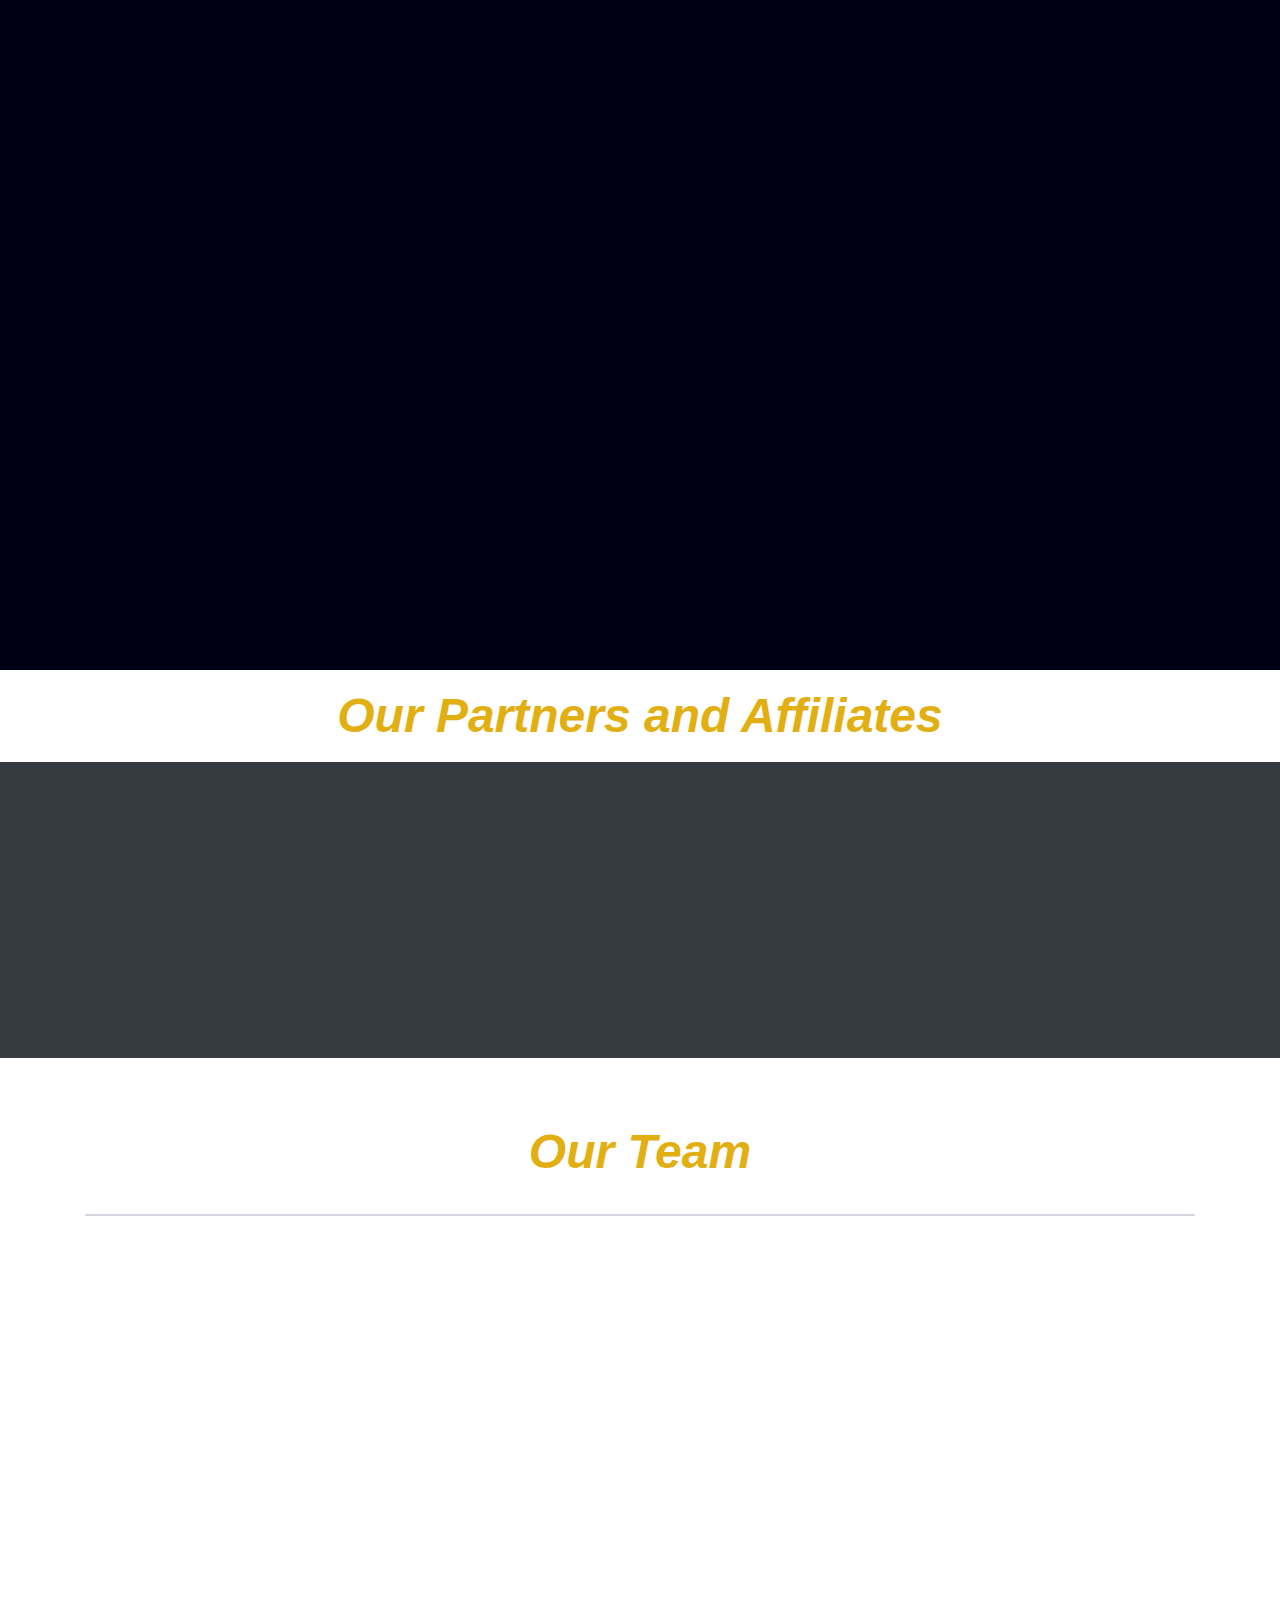
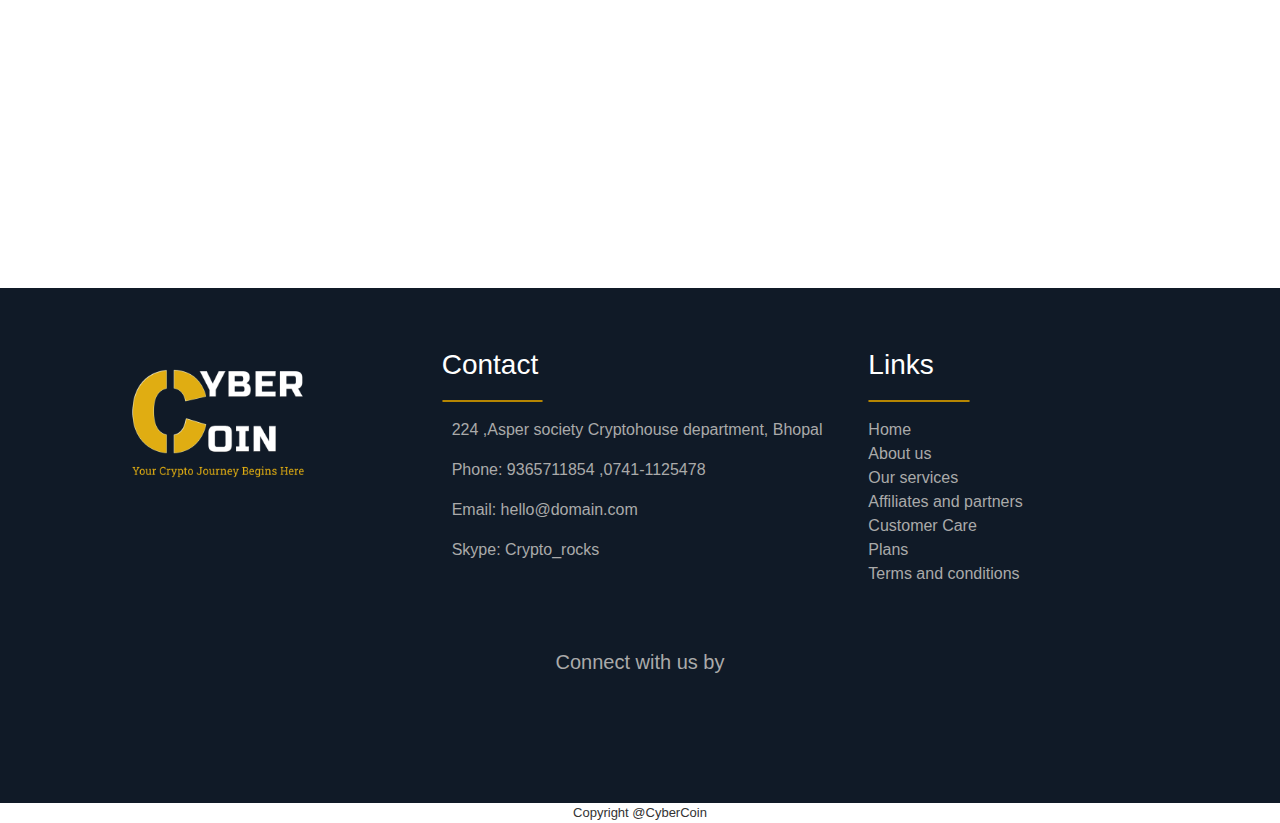
==== commit bb5a99a9: "commit" ====
--- a/about.html
+++ b/about.html
@@ -28,6 +28,11 @@
   <link href="assets/img/apple-touch-icon final.png" rel="apple-touch-icon">
 
   <!-- Google Fonts -->
+  <link rel="preconnect" href="https://fonts.googleapis.com">
+  <link rel="preconnect" href="https://fonts.gstatic.com" crossorigin>
+  <link
+    href="https://fonts.googleapis.com/css2?family=Montserrat:ital,wght@0,100;0,200;0,300;0,400;0,500;0,600;0,700;0,800;0,900;1,100;1,200;1,300;1,400;1,500;1,600;1,700;1,800;1,900&display=swap"
+    rel="stylesheet">
 
   <!-- Vendor CSS Files -->
   <link href="assets/vendor/aos/aos.css" rel="stylesheet">
@@ -57,9 +62,9 @@
 <body>
 
   <!-- ======= Header ======= -->
-  <header id="header" class="header fixed-top px-4">
+  <header id="header" class="header fixed-top">
     <!-- <div class="container-fluid container-md align-items-center justify-content-between"> -->
-    <nav class="navbar navbar-expand-lg px-5 navbar-dark">
+    <nav class="navbar navbar-expand-lg navbar-dark">
       <a class="navbar-brand flex p-2" href="#"><img src="assets/img/logo/logo white2.png" height="45px" /></a>
       <button class="navbar-toggler border-0" type="button" data-bs-toggle="collapse"
         data-bs-target="#navbarSupportedContent" aria-controls="navbarSupportedContent" aria-expanded="false"
--- a/assets/css/About.css
+++ b/assets/css/About.css
@@ -10,7 +10,6 @@
     font-weight: 700;
     padding: 10px 0;
     text-align: center;
-    margin: 20px 0;
     font-style: italic;
 }
 .flex{
@@ -51,6 +50,10 @@
   
   h1, h2, h3, h4, h5, h6 {
     font-family: "Nunito", sans-serif;
+  }
+
+  hr {
+    color: whitesmoke;
   }
   
   /*--------------------------------------------------------------
@@ -139,268 +142,209 @@
     }
     
     /*--------------------------------------------------------------
-    # Header
-    --------------------------------------------------------------*/
+  # Header
+  --------------------------------------------------------------*/
+  .header {
+    transition: all 0.5s;
+    z-index: 997;
+    padding: 20px 1.5rem !important;
+  }
+  
+  .header.header-scrolled {
+    padding: 15px 0;
+    /* box-shadow: 0px 2px 20px rgba(1, 41, 112, 0.1); */
+  }
+  
+  .header .logo {
+    line-height: 0;
+  }
+  
+  .header .logo img {
+    max-height: 40px;
+    margin-right: 6px;
+  }
+  
+  .header .logo span {
+    font-size: 30px;
+    font-weight: 700;
+    letter-spacing: 1px;
+    color: #012970;
+    font-family: "Nunito", sans-serif;
+    margin-top: 3px;
+  }
+
+  @media screen and (max-width: 576px) {
     .header {
-      transition: all 0.5s;
-      z-index: 997;
-      padding: 20px 0;
-    }
-    
-    .header.header-scrolled {
-      padding: 15px 0;
-      /* box-shadow: 0px 2px 20px rgba(1, 41, 112, 0.1); */
-    }
-    
-    .header .logo {
-      line-height: 0;
-    }
-    
-    .header .logo img {
-      max-height: 40px;
-      margin-right: 6px;
-    }
-    
-    .header .logo span {
-      font-size: 30px;
-      font-weight: 700;
-      letter-spacing: 1px;
-      color: #012970;
-      font-family: "Nunito", sans-serif;
-      margin-top: 3px;
-    }
-    
-    /* --------------------------------------------------------------
-    # Navigation Menu
-    --------------------------------------------------------------*/
-    /**
-    * Desktop Navigation 
-    */
+      position: static !important;
+      padding: 0 !important;
+      margin: 0;
+    }
+  }
+  
+  /* --------------------------------------------------------------
+  # Navigation Menu
+  --------------------------------------------------------------*/
+  /**
+  * Desktop Navigation 
+  */
+  .navbar {
+    border-radius: 40px;
+    box-shadow: 1px 1px 2px rgba(255, 255, 255, 0.534) ;
+    padding: 0;
+    background-color: rgb(16, 26, 39);
+    padding-left: 3rem;
+    padding-right: 3rem;
+  }
+  
+  .navbar ul {
+    margin: 0 0 0 0;
+    padding: 0;
+    display: flex;
+    list-style: none;
+    align-items: center;
+  }
+
+  .navbar ul li {
+    margin: 0 8px 0 0;
+    padding: 0;
+  }
+  
+  .navbar li {
+    position: relative;
+  }
+  
+  .navbar a, .navbar a:focus {
+    display: flex;
+    align-items: center;
+    justify-content: space-between;
+    padding: 10px 0 10px 30px;
+    font-family: "Nunito", sans-serif;
+    font-size: 16px;
+    font-weight: 700;
+    color: #013289;
+    white-space: nowrap;
+    transition: 0.3s;
+  }
+  
+  .navbar a i, .navbar a:focus i {
+    font-size: 12px;
+    line-height: 0;
+    margin-left: 5px;
+  }
+  
+  .navbar a:hover, .navbar .active, .navbar .active:focus, .navbar li:hover > a {
+    color: #4154f1;
+  }
+  
+  .navbar .getstarted {
+    background: #4154f1;
+    padding: 8px 20px;
+    border-radius: 4px;
+    color: #fff;
+  }
+  
+  .navbar .getstarted:hover {
+    color: #fff;
+    background: #5969f3;
+  }
+  
+  .navbar .dropdown ul {
+    display: block;
+    position: absolute;
+    left: 14px;
+    top: calc(100% + 30px);
+    margin: 0;
+    padding: 10px 0;
+    z-index: 99;
+    opacity: 0;
+    visibility: hidden;
+    background: #fff;
+    box-shadow: 0px 0px 30px rgba(127, 137, 161, 0.25);
+    transition: 0.3s;
+    border-radius: 4px;
+  }
+  
+  .navbar .dropdown ul li {
+    min-width: 200px;
+  }
+  
+  .navbar .dropdown ul a {
+    padding: 10px 20px;
+    font-size: 15px;
+    text-transform: none;
+    font-weight: 600;
+  }
+  
+  .navbar .dropdown ul a i {
+    font-size: 12px;
+  }
+  
+  .navbar .dropdown ul a:hover, .navbar .dropdown ul .active:hover, .navbar .dropdown ul li:hover > a {
+    color: #4154f1;
+  }
+  
+  .navbar .dropdown:hover > ul {
+    opacity: 1;
+    top: 100%;
+    visibility: visible;
+  }
+  
+  .navbar .dropdown .dropdown ul {
+    top: 0;
+    left: calc(100% - 30px);
+    visibility: hidden;
+  }
+  
+  .navbar .dropdown .dropdown:hover > ul {
+    opacity: 1;
+    top: 0;
+    left: 100%;
+    visibility: visible;
+  }
+  
+  @media (max-width: 1366px) {
+    .navbar .dropdown .dropdown ul {
+      left: -90%;
+    }
+    .navbar .dropdown .dropdown:hover > ul {
+      left: -100%;
+    }
+  }
+  
+  /**
+  * Mobile Navigation 
+  */
+  .mobile-nav-toggle {
+    color: #012970;
+    font-size: 28px;
+    cursor: pointer;
+    display: none;
+    line-height: 0;
+    transition: 0.5s;
+  }
+  
+  .mobile-nav-toggle.bi-x {
+    color: #fff;
+  }
+  
+  @media (max-width: 991px) {
+    .mobile-nav-toggle {
+      display: block;
+    }
+    /* .navbar ul {
+      display: block;
+    } */
+  }
+
+  @media screen and (max-width: 576px) {
     .navbar {
-      border-radius: 40px;
-      box-shadow: 1px 1px 2px rgba(255, 255, 255, 0.534) ;
-    }
-    .navbar {
-      padding: 0;
-      background-color: rgb(16, 26, 39);
-    }
-    
-    .navbar ul {
-      margin: 0 0 0 0;
-      padding: 0;
-      display: flex;
-      list-style: none;
-      align-items: center;
-    }
-  
-    .navbar ul li {
-      margin: 0 8px 0 0;
-      padding: 0;
-    }
-    
-    .navbar li {
-      position: relative;
-    }
-    
-    .navbar a, .navbar a:focus {
-      display: flex;
-      align-items: center;
-      justify-content: space-between;
-      padding: 10px 0 10px 30px;
-      font-family: "Nunito", sans-serif;
-      font-size: 16px;
-      font-weight: 700;
-      color: #013289;
-      white-space: nowrap;
-      transition: 0.3s;
-    }
-    
-    .navbar a i, .navbar a:focus i {
-      font-size: 12px;
-      line-height: 0;
-      margin-left: 5px;
-    }
-    
-    .navbar a:hover, .navbar .active, .navbar .active:focus, .navbar li:hover > a {
-      color: #4154f1;
-    }
-    
-    .navbar .getstarted {
-      background: #4154f1;
-      padding: 8px 20px;
-      border-radius: 4px;
-      color: #fff;
-    }
-    
-    .navbar .getstarted:hover {
-      color: #fff;
-      background: #5969f3;
-    }
-    
-    .navbar .dropdown ul {
-      display: block;
-      position: absolute;
-      left: 14px;
-      top: calc(100% + 30px);
+      border-radius: 0;
       margin: 0;
-      padding: 10px 0;
-      z-index: 99;
-      opacity: 0;
-      visibility: hidden;
-      background: #fff;
-      box-shadow: 0px 0px 30px rgba(127, 137, 161, 0.25);
-      transition: 0.3s;
-      border-radius: 4px;
-    }
-    
-    .navbar .dropdown ul li {
-      min-width: 200px;
-    }
-    
-    .navbar .dropdown ul a {
-      padding: 10px 20px;
-      font-size: 15px;
-      text-transform: none;
-      font-weight: 600;
-    }
-    
-    .navbar .dropdown ul a i {
-      font-size: 12px;
-    }
-    
-    .navbar .dropdown ul a:hover, .navbar .dropdown ul .active:hover, .navbar .dropdown ul li:hover > a {
-      color: #4154f1;
-    }
-    
-    .navbar .dropdown:hover > ul {
-      opacity: 1;
-      top: 100%;
-      visibility: visible;
-    }
-    
-    .navbar .dropdown .dropdown ul {
-      top: 0;
-      left: calc(100% - 30px);
-      visibility: hidden;
-    }
-    
-    .navbar .dropdown .dropdown:hover > ul {
-      opacity: 1;
-      top: 0;
-      left: 100%;
-      visibility: visible;
-    }
-    
-    @media (max-width: 1366px) {
-      .navbar .dropdown .dropdown ul {
-        left: -90%;
-      }
-      .navbar .dropdown .dropdown:hover > ul {
-        left: -100%;
-      }
-    }
-    
-    /**
-    * Mobile Navigation 
-    */
-    .mobile-nav-toggle {
-      color: #012970;
-      font-size: 28px;
-      cursor: pointer;
-      display: none;
-      line-height: 0;
-      transition: 0.5s;
-    }
-    
-    .mobile-nav-toggle.bi-x {
-      color: #fff;
-    }
-    
-    @media (max-width: 991px) {
-      .mobile-nav-toggle {
-        display: block;
-      }
-      /* .navbar ul {
-        display: block;
-      } */
-    }
-    
-    .navbar-mobile {
-      position: fixed;
-      overflow: hidden;
-      top: 0;
-      right: 0;
-      left: 0;
-      bottom: 0;
-      background: rgba(1, 22, 61, 0.9);
-      transition: 0.3s;
-    }
-    
-    .navbar-mobile .mobile-nav-toggle {
-      position: absolute;
-      top: 15px;
-      right: 15px;
-    }
-    
-    .navbar-mobile ul {
-      display: block;
-      position: absolute;
-      top: 55px;
-      right: 15px;
-      bottom: 15px;
-      left: 15px;
-      padding: 10px 0;
-      border-radius: 10px;
-      background-color: #fff;
-      overflow-y: auto;
-      transition: 0.3s;
-    }
-    
-    .navbar-mobile a {
-      padding: 10px 20px;
-      font-size: 15px;
-      color: #012970;
-    }
-    
-    .navbar-mobile a:hover, .navbar-mobile .active, .navbar-mobile li:hover > a {
-      color: #4154f1;
-    }
-    
-    .navbar-mobile .getstarted {
-      margin: 15px;
-    }
-    
-    .navbar-mobile .dropdown ul {
-      position: static;
-      display: none;
-      margin: 10px 20px;
-      padding: 10px 0;
-      z-index: 99;
-      opacity: 1;
-      visibility: visible;
-      background: #fff;
-      box-shadow: 0px 0px 30px rgba(127, 137, 161, 0.25);
-    }
-    
-    .navbar-mobile .dropdown ul li {
-      min-width: 200px;
-    }
-    
-    .navbar-mobile .dropdown ul a {
-      padding: 10px 20px;
-    }
-    
-    .navbar-mobile .dropdown ul a i {
-      font-size: 12px;
-    }
-    
-    .navbar-mobile .dropdown ul a:hover, .navbar-mobile .dropdown ul .active:hover, .navbar-mobile .dropdown ul li:hover > a {
-      color: #4154f1;
-    }
-    
-    .navbar-mobile .dropdown > .dropdown-active {
-      display: block;
-    }
+      width: 100%;
+      padding-left: 0;
+      padding-right: 0;
+    }
+  }
 
 /* =================company-description===== */
  
